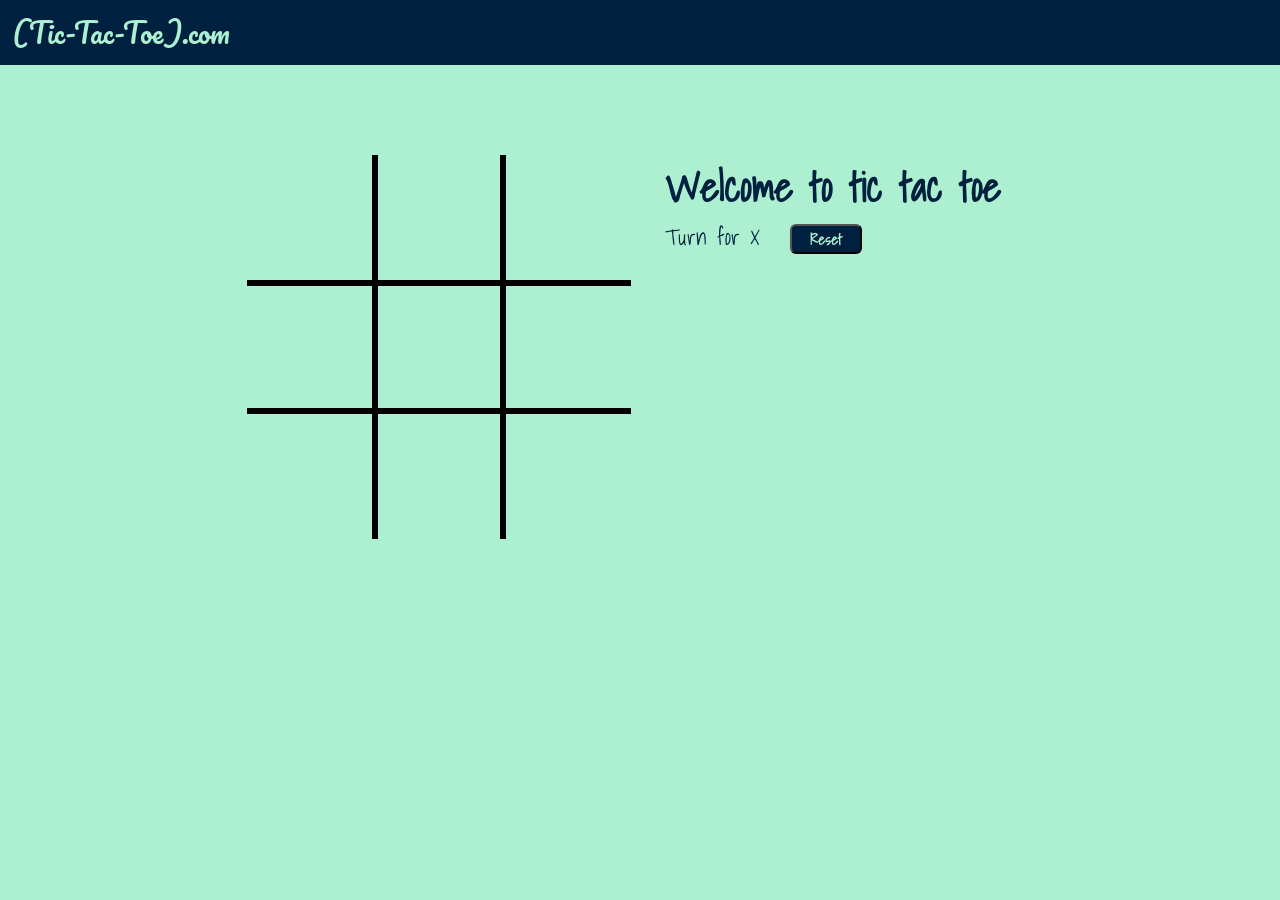
==== index.html @ ee0d8d8c "adding files" ====
<!DOCTYPE html>
<html lang="en">
<head>
    <meta charset="UTF-8">
    <meta name="viewport" content="width=device-width, initial-scale=1.0">
    <title>Tic Tac Toe</title>
    <link rel="stylesheet" href="style.css">
    <link rel="shortcut icon" href="tictactoe.png" type="image/x-icon">
</head>
<body>
   <nav>
    <ul>
        <li>(Tic-Tac-Toe).com</li>
    </ul>
   </nav>

   <div class="gameContainer">
       <div class="container">
            <div class="line"></div>
            <div class="box b-left-0 b-top-0"><span class="boxText"></span></div>
            <div class="box b-top-0"><span class="boxText"></span></div>
            <div class="box b-right-0 b-top-0"><span class="boxText"></span></div>
            <div class="box b-left-0"><span class="boxText"></span></div>
            <div class="box"><span class="boxText"></span></div>
            <div class="box b-right-0"><span class="boxText"></span></div>
            <div class="box b-bottom-0 b-left-0"><span class="boxText"></span></div>
            <div class="box b-bottom-0"><span class="boxText"></span></div>
            <div class="box b-right-0 b-bottom-0"><span class="boxText"></span></div>
        </div>
        <div class="gameInfo">
            <h1>Welcome to tic tac toe</h1>
            <div>
                <span class="info">Turn for X</span>
                <button id="reset">Reset</button>
            </div>
            <div class="imgbox"><img src="Dancing.gif" alt="Congratulations" >
            </div>
        </div>
   </div>

   <script src="logic.js"></script>
    
</body>
</html>
---- style.css ----
@import url('https://fonts.googleapis.com/css2?family=Lato:wght@300&family=Pacifico&family=Tilt+Prism&family=Ubuntu:wght@300&display=swap'); 

@import url('https://fonts.googleapis.com/css2?family=Fuggles&family=Lato:wght@300&family=Nunito+Sans:opsz,wght@6..12,600&family=Pacifico&family=Tilt+Prism&family=Ubuntu:wght@300&display=swap');

@import url('https://fonts.googleapis.com/css2?family=Fuggles&family=Lato:wght@300&family=Mooli&family=Nunito+Sans:opsz,wght@6..12,600&family=Pacifico&family=Shadows+Into+Light&family=Tilt+Prism&family=Ubuntu:wght@300&display=swap');

*{
    margin: 0;
    padding: 0;
}
body{
    background-color: #ADEFD1FF;
}

nav{
    background-color: #00203FFF;
    color: #ADEFD1FF;
    height: 65px;
    font-size: 27px;
    display: flex;
    align-items: center;
    padding: 0 12px ;
    font-family: Pacifico;
}

nav ul{
    list-style-type: none;
}

.gameContainer{
   
    color: #00203FFF;
    display: flex;
    justify-content: center;
    margin-top: 10vh;
}

.container{
    display: grid;
    grid-template-rows: repeat(3, 10vw);
    grid-template-columns: repeat(3, 10vw);
    font-family: Nunito Sans;
    position: relative;
}
.box{
    border: 3px solid black;
    font-size: 8vw;
    display: flex;
    justify-content: center;
    align-items: center;
    cursor: pointer;
}
.box:hover{
    background-color: rgb(135, 213, 178);
}
.info{
    font-size: 22px;
}
.gameInfo{
    padding: 0 34px;
    font-family: Shadows Into Light;
}
.gameInfo h1{
    font-size: 2.5rem;
}   
.imgbox img{
    width: 0;
    transition: width 1s ease-in-out;
}
.b-right-0{
    border-right: 0;
}
.b-left-0{
    border-left: 0;
}
.b-top-0{
    border-top: 0;
}
.b-bottom-0{
    border-bottom: 0;
}
#reset{
    margin: 0 23px;
    padding: 1px 18px;
    border-radius: 6px;
    cursor: pointer;
    background-color: #00203FFF;
    color: #ADEFD1FF;
    font-family: Shadows Into Light;
    font-size: 15px;
    font-weight: bolder;
}
.line{
    background-color: #00203FFF;
    width: 0;
    height: 0.5vh;
    position: absolute;
    transition: width 1s ease-in-out;

}
@media screen and (max-width: 950px)
{
  
    .gameInfo{
        margin-top: 34px;
    }
    .gameInfo h1{
        font-size: 1.5rem;
    }
    .container { 
        grid-template-rows: repeat(3, 20vw);
        grid-template-columns: repeat(3, 20vw);
    }
}
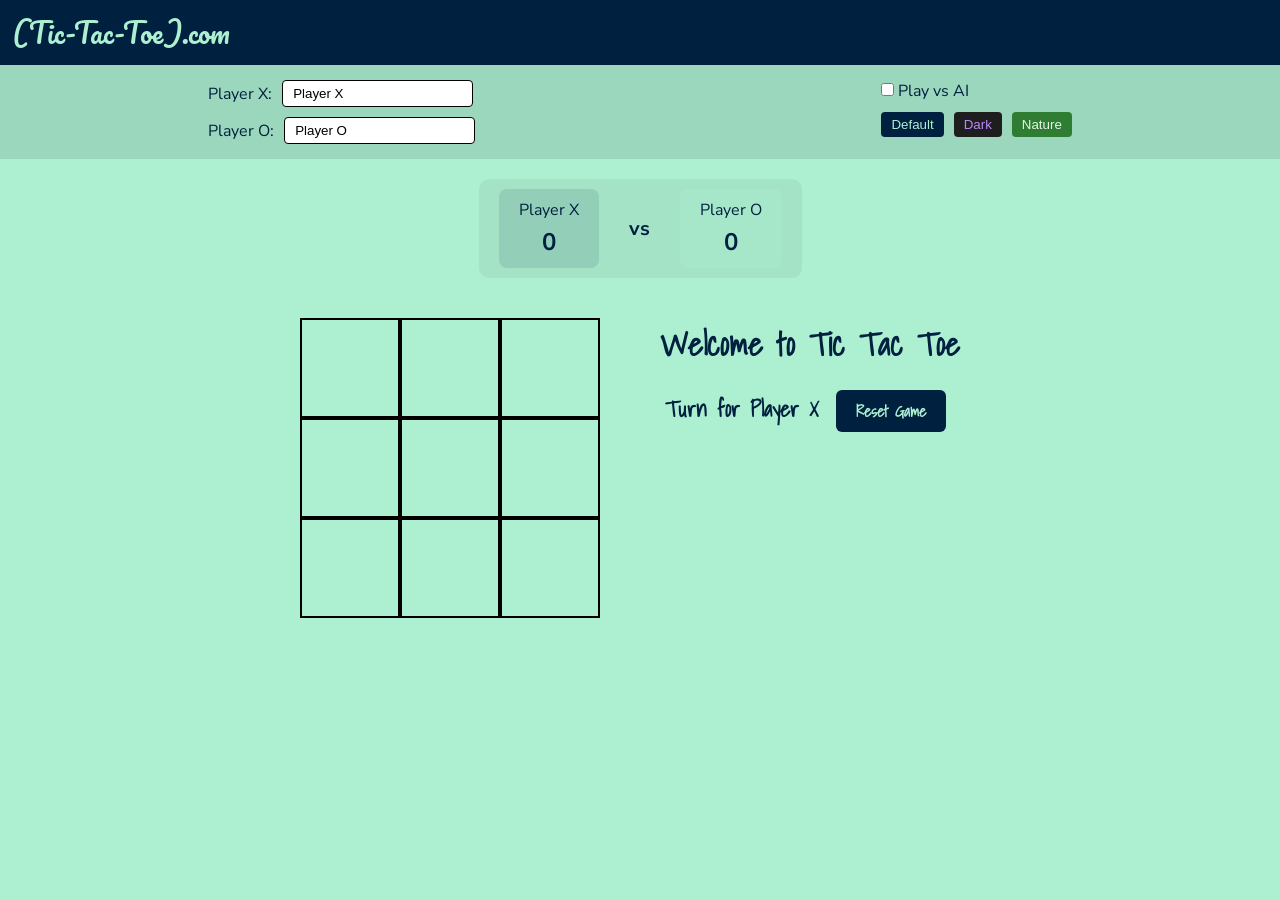
==== commit 20ea2c3d: "add you name check your score Play with computer Change theme to Dark, Nature or Default" ====
--- a/index.html
+++ b/index.html
@@ -8,14 +8,50 @@
     <link rel="shortcut icon" href="tictactoe.png" type="image/x-icon">
 </head>
 <body>
-   <nav>
+<nav>
     <ul>
         <li>(Tic-Tac-Toe).com</li>
     </ul>
-   </nav>
+</nav>
 
-   <div class="gameContainer">
-       <div class="container">
+<div class="settings-panel">
+    <div class="player-settings">
+        <div class="player-input">
+            <label for="playerX">Player X:</label>
+            <input type="text" id="playerX" placeholder="Enter name" value="Player X">
+        </div>
+        <div class="player-input">
+            <label for="playerO">Player O:</label>
+            <input type="text" id="playerO" placeholder="Enter name" value="Player O">
+        </div>
+    </div>
+    <div class="game-settings">
+        <label>
+            <input type="checkbox" id="aiToggle"> Play vs AI
+        </label>
+        <div class="theme-selector">
+            <button data-theme="default">Default</button>
+            <button data-theme="dark">Dark</button>
+            <button data-theme="nature">Nature</button>
+        </div>
+    </div>
+</div>
+
+<div class="gameContainer">
+    <div class="scoreboard">
+        <div class="player-score x-player">
+            <span id="playerXName">Player X</span>
+            <span class="score">0</span>
+        </div>
+        <div class="vs">vs</div>
+        <div class="player-score o-player">
+            <span id="playerOName">Player O</span>
+            <span class="score">0</span>
+        </div>
+    </div>
+
+    <div class="gameArea">
+        <div class="container">
             <div class="line"></div>
             <div class="box b-left-0 b-top-0"><span class="boxText"></span></div>
             <div class="box b-top-0"><span class="boxText"></span></div>
@@ -28,17 +64,18 @@
             <div class="box b-right-0 b-bottom-0"><span class="boxText"></span></div>
         </div>
         <div class="gameInfo">
-            <h1>Welcome to tic tac toe</h1>
+            <h1>Welcome to Tic Tac Toe</h1>
             <div>
-                <span class="info">Turn for X</span>
-                <button id="reset">Reset</button>
+                <span class="info">Turn for <span id="currentPlayer">X</span></span>
+                <button id="reset">Reset Game</button>
             </div>
-            <div class="imgbox"><img src="Dancing.gif" alt="Congratulations" >
+            <div class="imgbox">
+                <img src="Dancing.gif" alt="Congratulations">
             </div>
         </div>
-   </div>
+    </div>
+</div>
 
-   <script src="logic.js"></script>
-    
+<script src="logic.js"></script>
 </body>
 </html>
--- a/style.css
+++ b/style.css
@@ -1,116 +1,265 @@
-@import url('https://fonts.googleapis.com/css2?family=Lato:wght@300&family=Pacifico&family=Tilt+Prism&family=Ubuntu:wght@300&display=swap'); 
-
+@import url('https://fonts.googleapis.com/css2?family=Lato:wght@300&family=Pacifico&family=Tilt+Prism&family=Ubuntu:wght@300&display=swap');
 @import url('https://fonts.googleapis.com/css2?family=Fuggles&family=Lato:wght@300&family=Nunito+Sans:opsz,wght@6..12,600&family=Pacifico&family=Tilt+Prism&family=Ubuntu:wght@300&display=swap');
-
 @import url('https://fonts.googleapis.com/css2?family=Fuggles&family=Lato:wght@300&family=Mooli&family=Nunito+Sans:opsz,wght@6..12,600&family=Pacifico&family=Shadows+Into+Light&family=Tilt+Prism&family=Ubuntu:wght@300&display=swap');
 
-*{
+:root {
+    --primary-bg: #ADEFD1FF;
+    --primary-text: #00203FFF;
+    --secondary-bg: #00203FFF;
+    --secondary-text: #ADEFD1FF;
+    --highlight-color: #2ecc71;
+    --border-color: #000000;
+}
+
+[data-theme="dark"] {
+    --primary-bg: #121212;
+    --primary-text: #ffffff;
+    --secondary-bg: #1e1e1e;
+    --secondary-text: #bb86fc;
+    --highlight-color: #bb86fc;
+    --border-color: #333333;
+}
+
+[data-theme="nature"] {
+    --primary-bg: #e8f5e9;
+    --primary-text: #2e7d32;
+    --secondary-bg: #2e7d32;
+    --secondary-text: #e8f5e9;
+    --highlight-color: #81c784;
+    --border-color: #1b5e20;
+}
+
+* {
     margin: 0;
     padding: 0;
-}
-body{
-    background-color: #ADEFD1FF;
-}
-
-nav{
-    background-color: #00203FFF;
-    color: #ADEFD1FF;
+    box-sizing: border-box;
+    transition: background-color 0.3s, color 0.3s;
+}
+
+body {
+    background-color: var(--primary-bg);
+    color: var(--primary-text);
+    font-family: 'Nunito Sans', sans-serif;
+}
+
+nav {
+    background-color: var(--secondary-bg);
+    color: var(--secondary-text);
     height: 65px;
     font-size: 27px;
     display: flex;
     align-items: center;
-    padding: 0 12px ;
-    font-family: Pacifico;
-}
-
-nav ul{
-    list-style-type: none;
-}
-
-.gameContainer{
-   
-    color: #00203FFF;
+    padding: 0 12px;
+    font-family: 'Pacifico', cursive;
+}
+
+.settings-panel {
+    background-color: rgba(0, 0, 0, 0.1);
+    padding: 15px;
+    display: flex;
+    flex-wrap: wrap;
+    justify-content: space-around;
+    gap: 20px;
+}
+
+.player-settings, .game-settings {
+    display: flex;
+    flex-direction: column;
+    gap: 10px;
+}
+
+.player-input {
+    display: flex;
+    align-items: center;
+    gap: 10px;
+}
+
+.player-input input {
+    padding: 5px 10px;
+    border-radius: 4px;
+    border: 1px solid var(--border-color);
+}
+
+.theme-selector {
+    display: flex;
+    gap: 10px;
+}
+
+.theme-selector button {
+    padding: 5px 10px;
+    border-radius: 4px;
+    border: none;
+    cursor: pointer;
+    background-color: var(--secondary-bg);
+    color: var(--secondary-text);
+}
+
+.gameContainer {
+    display: flex;
+    flex-direction: column;
+    align-items: center;
+    margin-top: 20px;
+}
+
+.scoreboard {
     display: flex;
     justify-content: center;
-    margin-top: 10vh;
-}
-
-.container{
+    align-items: center;
+    gap: 30px;
+    margin-bottom: 20px;
+    padding: 10px 20px;
+    background-color: rgba(0, 0, 0, 0.05);
+    border-radius: 10px;
+}
+
+.player-score {
+    display: flex;
+    flex-direction: column;
+    align-items: center;
+    padding: 10px 20px;
+    border-radius: 8px;
+}
+
+.x-player {
+    background-color: rgba(0, 32, 63, 0.1);
+}
+
+.o-player {
+    background-color: rgba(173, 239, 209, 0.3);
+}
+
+.player-score .score {
+    font-size: 24px;
+    font-weight: bold;
+    margin-top: 5px;
+}
+
+.vs {
+    font-size: 20px;
+    font-weight: bold;
+}
+
+.gameArea {
+    display: flex;
+    flex-wrap: wrap;
+    justify-content: center;
+    gap: 40px;
+    margin-top: 20px;
+}
+
+.container {
     display: grid;
-    grid-template-rows: repeat(3, 10vw);
-    grid-template-columns: repeat(3, 10vw);
-    font-family: Nunito Sans;
+    grid-template-rows: repeat(3, min(20vw, 100px));
+    grid-template-columns: repeat(3, min(20vw, 100px));
     position: relative;
 }
-.box{
-    border: 3px solid black;
-    font-size: 8vw;
+
+.box {
+    border: 2px solid var(--border-color);
+    font-size: min(15vw, 70px);
     display: flex;
     justify-content: center;
     align-items: center;
     cursor: pointer;
-}
-.box:hover{
-    background-color: rgb(135, 213, 178);
-}
-.info{
+    user-select: none;
+}
+
+.box:hover {
+    background-color: rgba(0, 0, 0, 0.05);
+}
+
+.info {
     font-size: 22px;
-}
-.gameInfo{
-    padding: 0 34px;
-    font-family: Shadows Into Light;
-}
-.gameInfo h1{
-    font-size: 2.5rem;
-}   
-.imgbox img{
+    font-weight: bold;
+}
+
+.gameInfo {
+    padding: 0 20px;
+    font-family: 'Shadows Into Light', cursive;
+    display: flex;
+    flex-direction: column;
+    align-items: center;
+    gap: 20px;
+}
+
+.gameInfo h1 {
+    font-size: 2rem;
+    text-align: center;
+}
+
+.imgbox img {
     width: 0;
     transition: width 1s ease-in-out;
 }
-.b-right-0{
-    border-right: 0;
-}
-.b-left-0{
-    border-left: 0;
-}
-.b-top-0{
-    border-top: 0;
-}
-.b-bottom-0{
-    border-bottom: 0;
-}
-#reset{
-    margin: 0 23px;
-    padding: 1px 18px;
+
+.line {
+    background-color: var(--highlight-color);
+    width: 0;
+    height: 4px;
+    position: absolute;
+    top: 0;
+    left: 0;
+    transition: all 0.5s ease-in-out;
+    transform-origin: left center;
+    z-index: 10;
+}
+
+#reset {
+    margin: 0 10px;
+    padding: 8px 20px;
     border-radius: 6px;
+    border: none;
     cursor: pointer;
-    background-color: #00203FFF;
-    color: #ADEFD1FF;
-    font-family: Shadows Into Light;
-    font-size: 15px;
-    font-weight: bolder;
-}
-.line{
-    background-color: #00203FFF;
-    width: 0;
-    height: 0.5vh;
-    position: absolute;
-    transition: width 1s ease-in-out;
-
-}
-@media screen and (max-width: 950px)
-{
-  
-    .gameInfo{
-        margin-top: 34px;
-    }
-    .gameInfo h1{
+    background-color: var(--secondary-bg);
+    color: var(--secondary-text);
+    font-family: 'Shadows Into Light', cursive;
+    font-size: 16px;
+    font-weight: bold;
+}
+
+#reset:hover {
+    opacity: 0.9;
+    transform: scale(1.05);
+}
+
+@media screen and (max-width: 768px) {
+    .gameArea {
+        flex-direction: column;
+        align-items: center;
+        gap: 20px;
+    }
+
+    .container {
+        grid-template-rows: repeat(3, 25vw);
+        grid-template-columns: repeat(3, 25vw);
+    }
+
+    .gameInfo {
+        padding: 0 10px;
+    }
+
+    .gameInfo h1 {
         font-size: 1.5rem;
     }
-    .container { 
-        grid-template-rows: repeat(3, 20vw);
-        grid-template-columns: repeat(3, 20vw);
-    }
-}   
-
-     +
+    .scoreboard {
+        gap: 15px;
+        padding: 5px 10px;
+    }
+}
+
+@media screen and (max-width: 480px) {
+    .settings-panel {
+        flex-direction: column;
+        gap: 10px;
+    }
+
+    .container {
+        grid-template-rows: repeat(3, 28vw);
+        grid-template-columns: repeat(3, 28vw);
+    }
+
+    .box {
+        font-size: 20vw;
+    }
+}
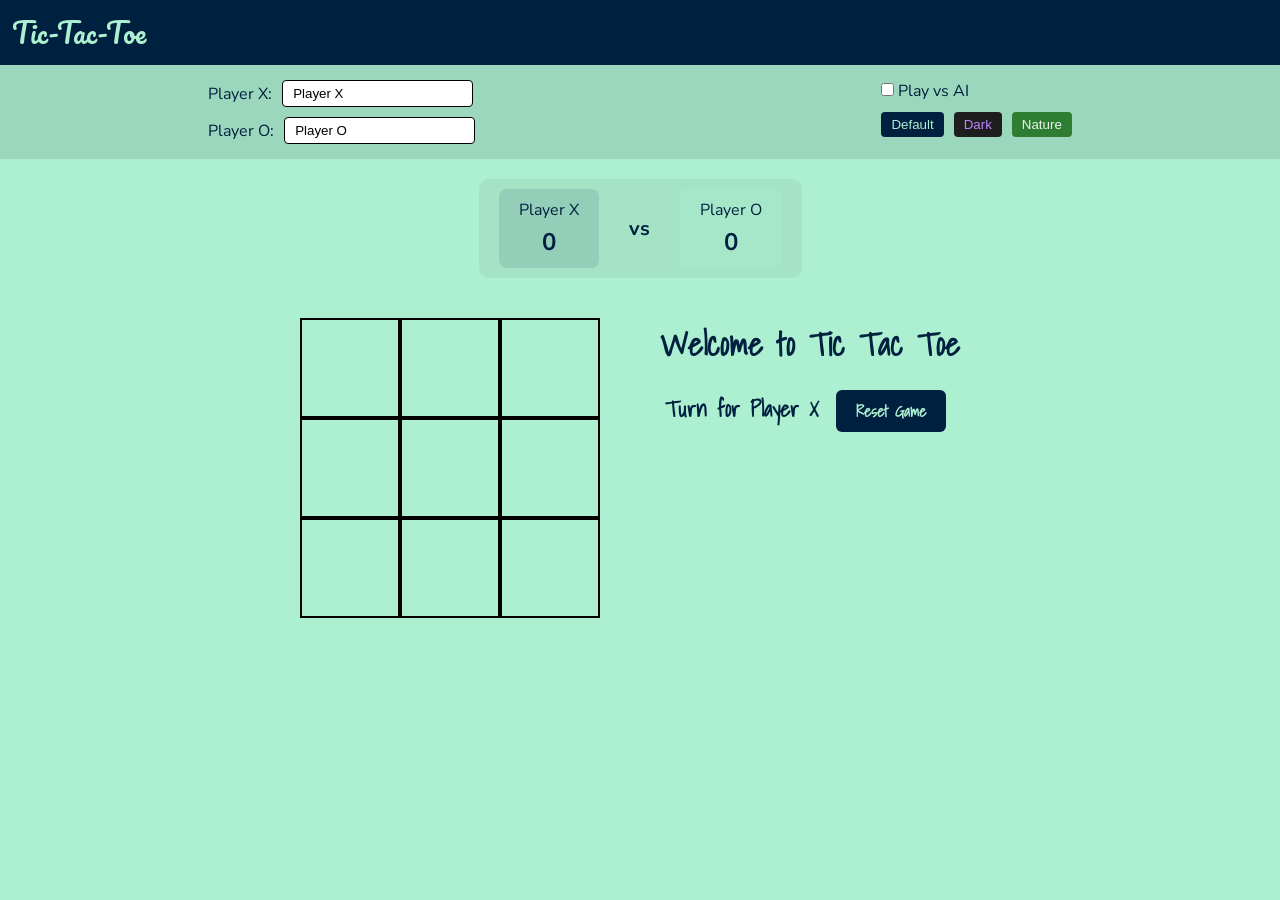
==== commit 5d495981: "Fixing problems after deploying" ====
--- a/index.html
+++ b/index.html
@@ -4,13 +4,17 @@
     <meta charset="UTF-8">
     <meta name="viewport" content="width=device-width, initial-scale=1.0">
     <title>Tic Tac Toe</title>
-    <link rel="stylesheet" href="style.css">
-    <link rel="shortcut icon" href="tictactoe.png" type="image/x-icon">
+    <link rel="stylesheet" href="./style.css">
+    <link rel="shortcut icon" href="./tictactoe.png" type="image/x-icon">
+    <!-- Cache control for GitHub Pages -->
+    <meta http-equiv="Cache-Control" content="no-cache, no-store, must-revalidate">
+    <meta http-equiv="Pragma" content="no-cache">
+    <meta http-equiv="Expires" content="0">
 </head>
 <body>
 <nav>
     <ul>
-        <li>(Tic-Tac-Toe).com</li>
+        <li>Tic-Tac-Toe</li>
     </ul>
 </nav>
 
@@ -26,11 +30,11 @@
         </div>
     </div>
     <div class="game-settings">
-        <label>
+        <label class="ai-toggle">
             <input type="checkbox" id="aiToggle"> Play vs AI
         </label>
         <div class="theme-selector">
-            <button data-theme="default">Default</button>
+            <button data-theme="default" class="active">Default</button>
             <button data-theme="dark">Dark</button>
             <button data-theme="nature">Nature</button>
         </div>
@@ -53,29 +57,29 @@
     <div class="gameArea">
         <div class="container">
             <div class="line"></div>
-            <div class="box b-left-0 b-top-0"><span class="boxText"></span></div>
-            <div class="box b-top-0"><span class="boxText"></span></div>
-            <div class="box b-right-0 b-top-0"><span class="boxText"></span></div>
-            <div class="box b-left-0"><span class="boxText"></span></div>
             <div class="box"><span class="boxText"></span></div>
-            <div class="box b-right-0"><span class="boxText"></span></div>
-            <div class="box b-bottom-0 b-left-0"><span class="boxText"></span></div>
-            <div class="box b-bottom-0"><span class="boxText"></span></div>
-            <div class="box b-right-0 b-bottom-0"><span class="boxText"></span></div>
+            <div class="box"><span class="boxText"></span></div>
+            <div class="box"><span class="boxText"></span></div>
+            <div class="box"><span class="boxText"></span></div>
+            <div class="box"><span class="boxText"></span></div>
+            <div class="box"><span class="boxText"></span></div>
+            <div class="box"><span class="boxText"></span></div>
+            <div class="box"><span class="boxText"></span></div>
+            <div class="box"><span class="boxText"></span></div>
         </div>
         <div class="gameInfo">
             <h1>Welcome to Tic Tac Toe</h1>
-            <div>
+            <div class="game-status">
                 <span class="info">Turn for <span id="currentPlayer">X</span></span>
                 <button id="reset">Reset Game</button>
             </div>
             <div class="imgbox">
-                <img src="Dancing.gif" alt="Congratulations">
+                <img src="./Dancing.gif" alt="Congratulations">
             </div>
         </div>
     </div>
 </div>
 
-<script src="logic.js"></script>
+<script src="./logic.js"></script>
 </body>
 </html>
